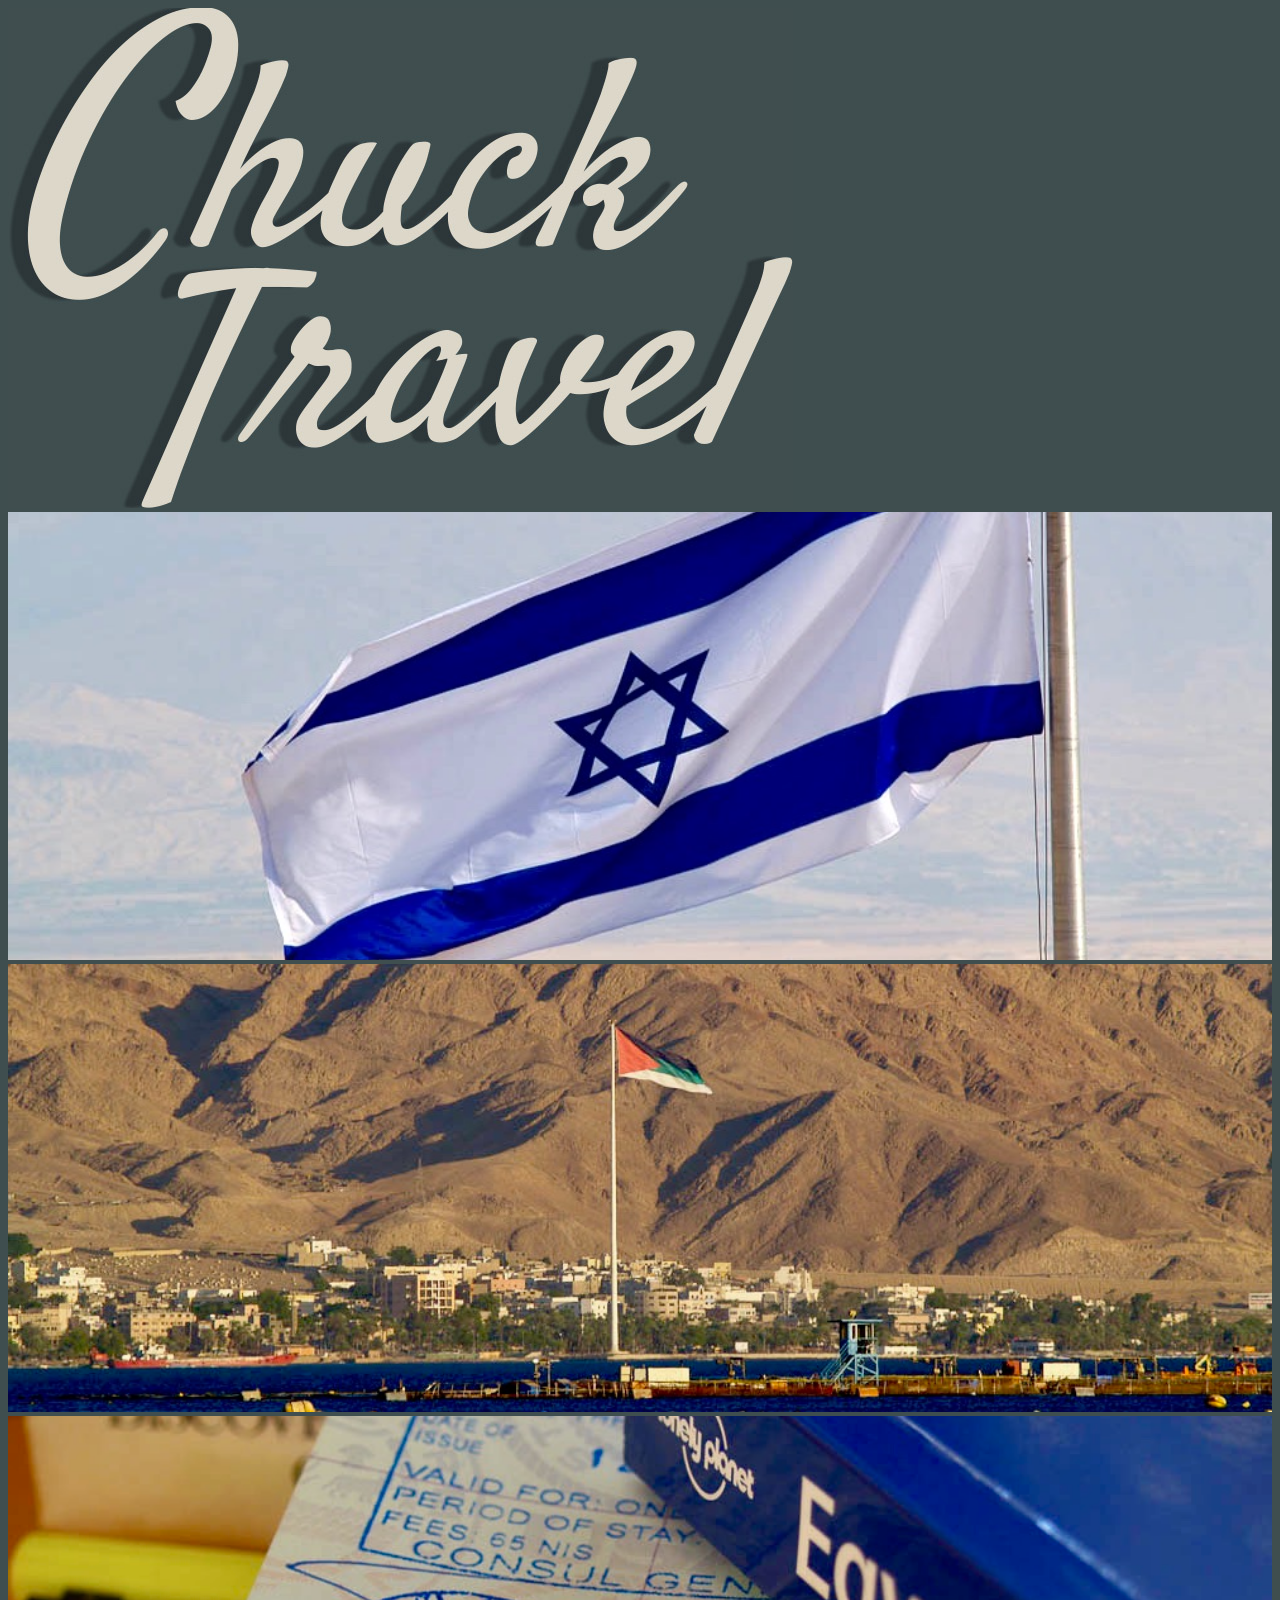
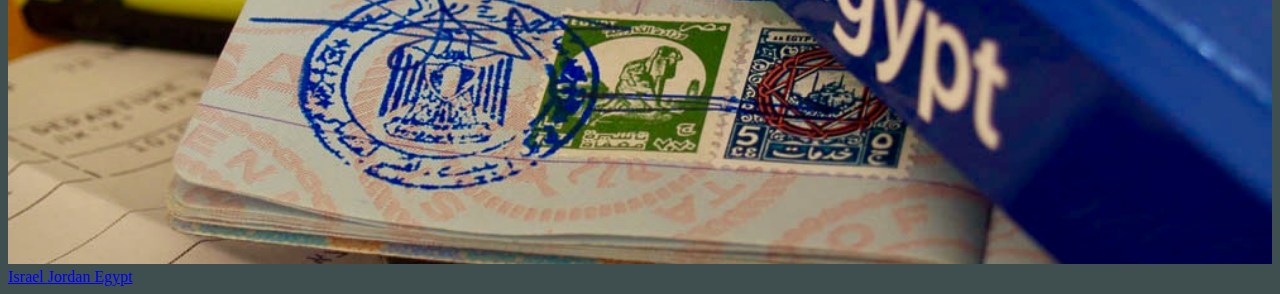
==== index.html @ a3baba31 "First commit" ====
<!--
  WEEK 9 CODING ASSIGNMENT
  Create a new website using HTML and Bootstrap. The website must include the following:
  - At least 2 pages.
  - A Bootstrap navbar, table, and form.
  - Bootstrap grid used throughout to format elements (Elements should stack vertically when the window is small.)

  Research:
  Name 5 different Bootstrap components and describe how they work
  1) Dropdown - of countries in navbar
  2) Carousel - home page
  3) Card - locations in each country
  4) Badge - favorite location
  5) Accordion - quick facts of each country
-->

<!DOCTYPE html>
<html lang="en">
	<head>
		<meta charset="UTF-8" />
		<meta
			http-equiv="X-UA-Compatible"
			content="IE=edge"
		/>
		<meta
			name="viewport"
			content="width=device-width, initial-scale=1.0"
		/>
		<title>Chuck Travel</title>
		<link
			href="https://cdn.jsdelivr.net/npm/bootstrap@5.3.0-alpha1/dist/css/bootstrap.min.css"
			rel="stylesheet"
			integrity="sha384-GLhlTQ8iRABdZLl6O3oVMWSktQOp6b7In1Zl3/Jr59b6EGGoI1aFkw7cmDA6j6gD"
			crossorigin="anonymous"
		/>
		<link
			rel="stylesheet"
			href="styles.css"
		/>
	</head>

	<body class="bg-pallete-dark2">
		<!-- Main Logo -->
		<div class="container">
			<div class="row justify-content-center">
				<div class="col-8 col-md-6 col-lg-3 m-4">
					<img
						class="img-fluid"
						src="./images/logo/logo-lg.jpg"
						alt="Chuck Travel logo"
					/>
				</div>
			</div>
		</div>

		<!-- Carousel -->
		<div class="container-fluid p-0">
			<div
				id="slides-only"
				class="carousel slide carousel-fade"
				data-bs-ride="carousel"
			>
				<div class="carousel-inner">
					<div class="carousel-item active">
						<img
							class="d-block carousel-img-sizing"
							src="./images/carousel/carousel-israel.jpeg"
							alt=""
						/>
					</div>

					<div class="carousel-item">
						<img
							class="d-block carousel-img-sizing"
							src="./images/carousel/carousel-jordan.jpeg"
							alt=""
						/>
					</div>

					<div class="carousel-item">
						<img
							class="d-block carousel-img-sizing"
							src="./images/carousel/carousel-egypt.jpeg"
							alt=""
						/>
					</div>
				</div>
			</div>
		</div>

		<!-- Countries Button Group -->
		<div class="container mt-5 text-center">
			<div
				class="btn-group"
				role="group"
				aria-label="Basic example"
			>
				<a
					href="./israel.html"
					type="button"
					class="btn btn-lg btn-dark"
				>
					Israel
				</a>
				<a
					href="./jordan.html"
					type="button"
					class="btn btn-lg btn-dark"
				>
					Jordan
				</a>
				<a
					href="./egypt.html"
					type="button"
					class="btn btn-lg btn-dark"
				>
					Egypt
				</a>
			</div>
		</div>

		<script
			src="https://cdn.jsdelivr.net/npm/bootstrap@5.3.0-alpha1/dist/js/bootstrap.bundle.min.js"
			integrity="sha384-w76AqPfDkMBDXo30jS1Sgez6pr3x5MlQ1ZAGC+nuZB+EYdgRZgiwxhTBTkF7CXvN"
			crossorigin="anonymous"
		></script>
	</body>
</html>
---- styles.css ----
* {
  /* https://colorhunt.co/palette/2c36393f4e4fa27b5cdcd7c9 */
  --pallet-accent: #A27B5C;
  --pallet-dark: #2C3639;
  --pallet-dark2: #3F4E4F;
  --pallet-light: #DCD7C9;
}

.bg-pallete-accent {
  background-color: var(--pallet-accent);
}

.bg-pallete-dark {
  background-color: var(--pallet-dark);
}

.bg-pallete-dark2 {
  background-color: var(--pallet-dark2);
}

.bg-pallete-light {
  background-color: var(--pallet-light);
}

.card {
  height: 100%;
}

.carousel-img-sizing {
  width: 100%;
  height: 35vw;
  object-fit: cover;
}

.country-title {
  color: var(--pallet-dark);
  font-family: 'Satisfy', cursive;
  font-size: 3.5rem;
}

.accordion-title {
  color: var(--pallet-light);
  /* font-family: 'Satisfy', cursive; */
  font-weight: bold;
  font-size: 1.8rem;
}
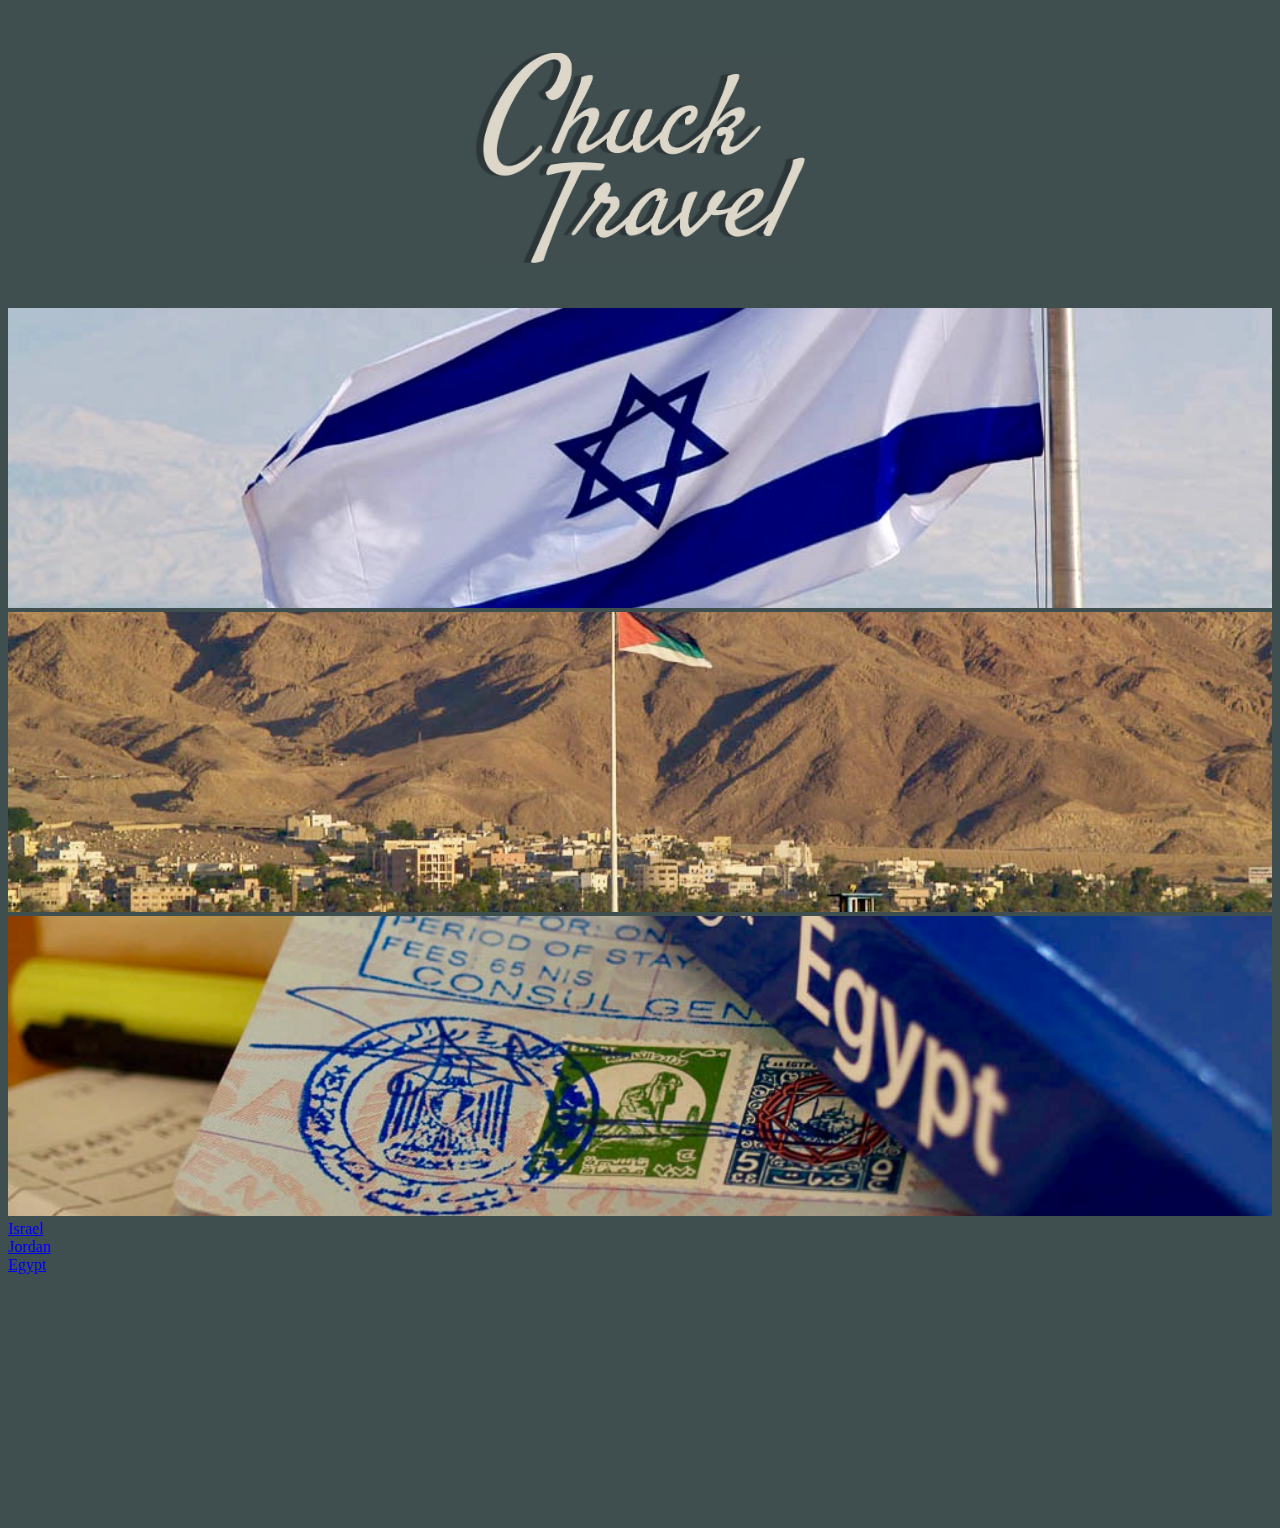
==== commit 02d191c6: "Add Contact page, reformat index page" ====
--- a/index.html
+++ b/index.html
@@ -18,14 +18,9 @@
 <html lang="en">
 	<head>
 		<meta charset="UTF-8" />
-		<meta
-			http-equiv="X-UA-Compatible"
-			content="IE=edge"
-		/>
-		<meta
-			name="viewport"
-			content="width=device-width, initial-scale=1.0"
-		/>
+		<meta http-equiv="X-UA-Compatible" content="IE=edge" />
+		<meta name="viewport" content="width=device-width, initial-scale=1.0" />
+		<link rel="shortcut icon" type="image/png" href="./favicon.png" />
 		<title>Chuck Travel</title>
 		<link
 			href="https://cdn.jsdelivr.net/npm/bootstrap@5.3.0-alpha1/dist/css/bootstrap.min.css"
@@ -33,89 +28,56 @@
 			integrity="sha384-GLhlTQ8iRABdZLl6O3oVMWSktQOp6b7In1Zl3/Jr59b6EGGoI1aFkw7cmDA6j6gD"
 			crossorigin="anonymous"
 		/>
-		<link
-			rel="stylesheet"
-			href="styles.css"
-		/>
+		<link rel="stylesheet" href="styles.css" />
 	</head>
 
 	<body class="bg-pallete-dark2">
 		<!-- Main Logo -->
-		<div class="container">
-			<div class="row justify-content-center">
-				<div class="col-8 col-md-6 col-lg-3 m-4">
+		<div id="main-logo-container" class="thirds">
+			<img id="main-logo" src="./images/logo/logo-lg.jpg" alt="Chuck Travel logo" />
+		</div>
+
+		<!-- Carousel -->
+		<div id="slides-only" class="carousel slide carousel-fade p-0" data-bs-ride="carousel">
+			<div class="carousel-inner">
+				<div class="carousel-item active">
 					<img
-						class="img-fluid"
-						src="./images/logo/logo-lg.jpg"
-						alt="Chuck Travel logo"
+						class="d-block carousel-img-sizing thirds"
+						src="./images/carousel/carousel-israel.jpeg"
+						alt=""
+					/>
+				</div>
+
+				<div class="carousel-item">
+					<img
+						class="d-block carousel-img-sizing thirds"
+						src="./images/carousel/carousel-jordan.jpeg"
+						alt=""
+					/>
+				</div>
+
+				<div class="carousel-item">
+					<img
+						class="d-block carousel-img-sizing thirds"
+						src="./images/carousel/carousel-egypt.jpeg"
+						alt=""
 					/>
 				</div>
 			</div>
 		</div>
 
-		<!-- Carousel -->
-		<div class="container-fluid p-0">
-			<div
-				id="slides-only"
-				class="carousel slide carousel-fade"
-				data-bs-ride="carousel"
-			>
-				<div class="carousel-inner">
-					<div class="carousel-item active">
-						<img
-							class="d-block carousel-img-sizing"
-							src="./images/carousel/carousel-israel.jpeg"
-							alt=""
-						/>
-					</div>
-
-					<div class="carousel-item">
-						<img
-							class="d-block carousel-img-sizing"
-							src="./images/carousel/carousel-jordan.jpeg"
-							alt=""
-						/>
-					</div>
-
-					<div class="carousel-item">
-						<img
-							class="d-block carousel-img-sizing"
-							src="./images/carousel/carousel-egypt.jpeg"
-							alt=""
-						/>
-					</div>
+		<!-- Countries Button Group -->
+		<div class="container-fluid thirds">
+			<div class="row h-100 d-flex flex-column flex-sm-row">
+				<div class="col d-flex align-items-center justify-content-center">
+					<a href="./israel.html" type="button" class="btn btn-lg btn-dark d-block"> Israel </a>
 				</div>
-			</div>
-		</div>
-
-		<!-- Countries Button Group -->
-		<div class="container mt-5 text-center">
-			<div
-				class="btn-group"
-				role="group"
-				aria-label="Basic example"
-			>
-				<a
-					href="./israel.html"
-					type="button"
-					class="btn btn-lg btn-dark"
-				>
-					Israel
-				</a>
-				<a
-					href="./jordan.html"
-					type="button"
-					class="btn btn-lg btn-dark"
-				>
-					Jordan
-				</a>
-				<a
-					href="./egypt.html"
-					type="button"
-					class="btn btn-lg btn-dark"
-				>
-					Egypt
-				</a>
+				<div class="col d-flex align-items-center justify-content-center">
+					<a href="./jordan.html" type="button" class="btn btn-lg btn-dark d-block"> Jordan </a>
+				</div>
+				<div class="col d-flex align-items-center justify-content-center">
+					<a href="./egypt.html" type="button" class="btn btn-lg btn-dark d-block"> Egypt </a>
+				</div>
 			</div>
 		</div>
 
--- a/styles.css
+++ b/styles.css
@@ -28,7 +28,6 @@
 
 .carousel-img-sizing {
   width: 100%;
-  height: 35vw;
   object-fit: cover;
 }
 
@@ -43,4 +42,18 @@
   /* font-family: 'Satisfy', cursive; */
   font-weight: bold;
   font-size: 1.8rem;
+}
+
+.thirds {
+  height: 33.33vh;
+}
+
+#main-logo-container {
+  display: flex;
+  justify-content: center;
+  align-items: center;
+}
+
+#main-logo {
+  height: 70%;
 }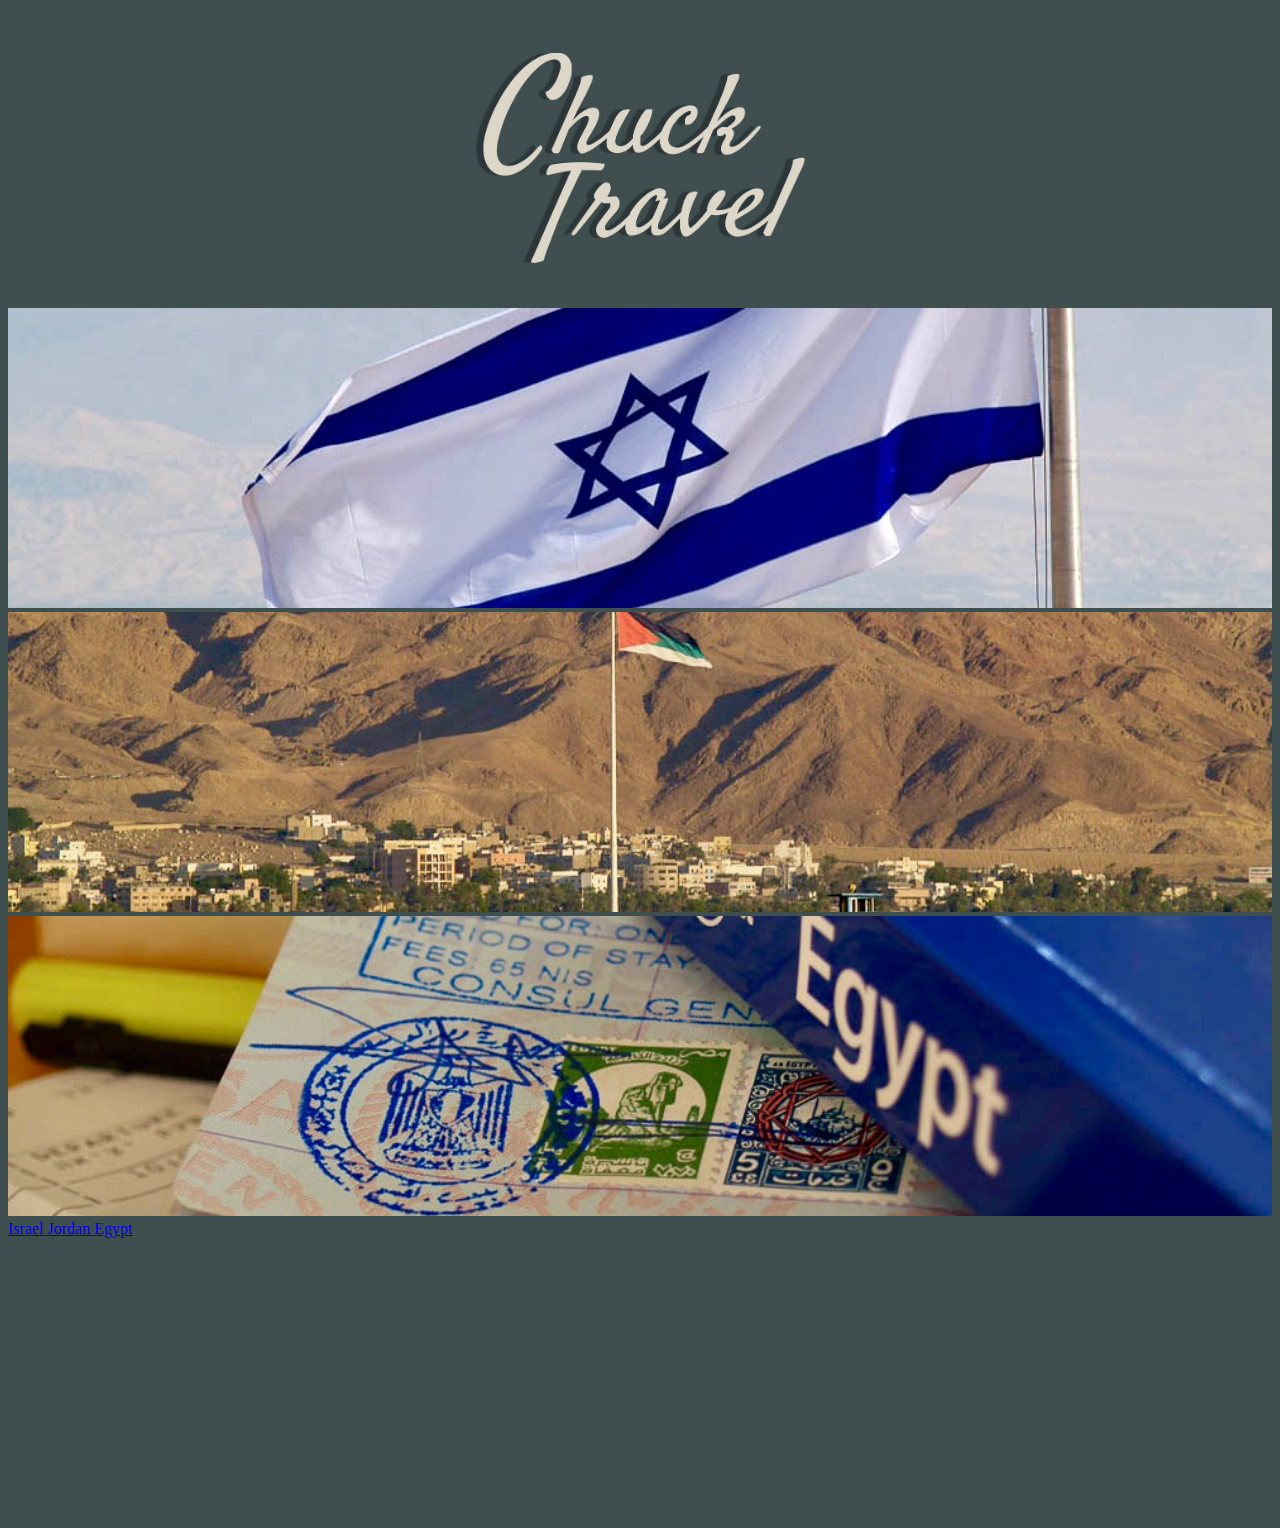
==== commit 6c5c83f5: "Improve index page formatting, remove ignore file" ====
--- a/index.html
+++ b/index.html
@@ -67,18 +67,10 @@
 		</div>
 
 		<!-- Countries Button Group -->
-		<div class="container-fluid thirds">
-			<div class="row h-100 d-flex flex-column flex-sm-row">
-				<div class="col d-flex align-items-center justify-content-center">
-					<a href="./israel.html" type="button" class="btn btn-lg btn-dark d-block"> Israel </a>
-				</div>
-				<div class="col d-flex align-items-center justify-content-center">
-					<a href="./jordan.html" type="button" class="btn btn-lg btn-dark d-block"> Jordan </a>
-				</div>
-				<div class="col d-flex align-items-center justify-content-center">
-					<a href="./egypt.html" type="button" class="btn btn-lg btn-dark d-block"> Egypt </a>
-				</div>
-			</div>
+		<div class="thirds d-flex flex-column flex-sm-row justify-content-center align-items-center p-5">
+			<a href="./israel.html" type="button" class="btn btn-lg btn-dark m-2 w-50"> Israel </a>
+			<a href="./jordan.html" type="button" class="btn btn-lg btn-dark m-2 w-50"> Jordan </a>
+			<a href="./egypt.html" type="button" class="btn btn-lg btn-dark m-2 w-50"> Egypt </a>
 		</div>
 
 		<script
